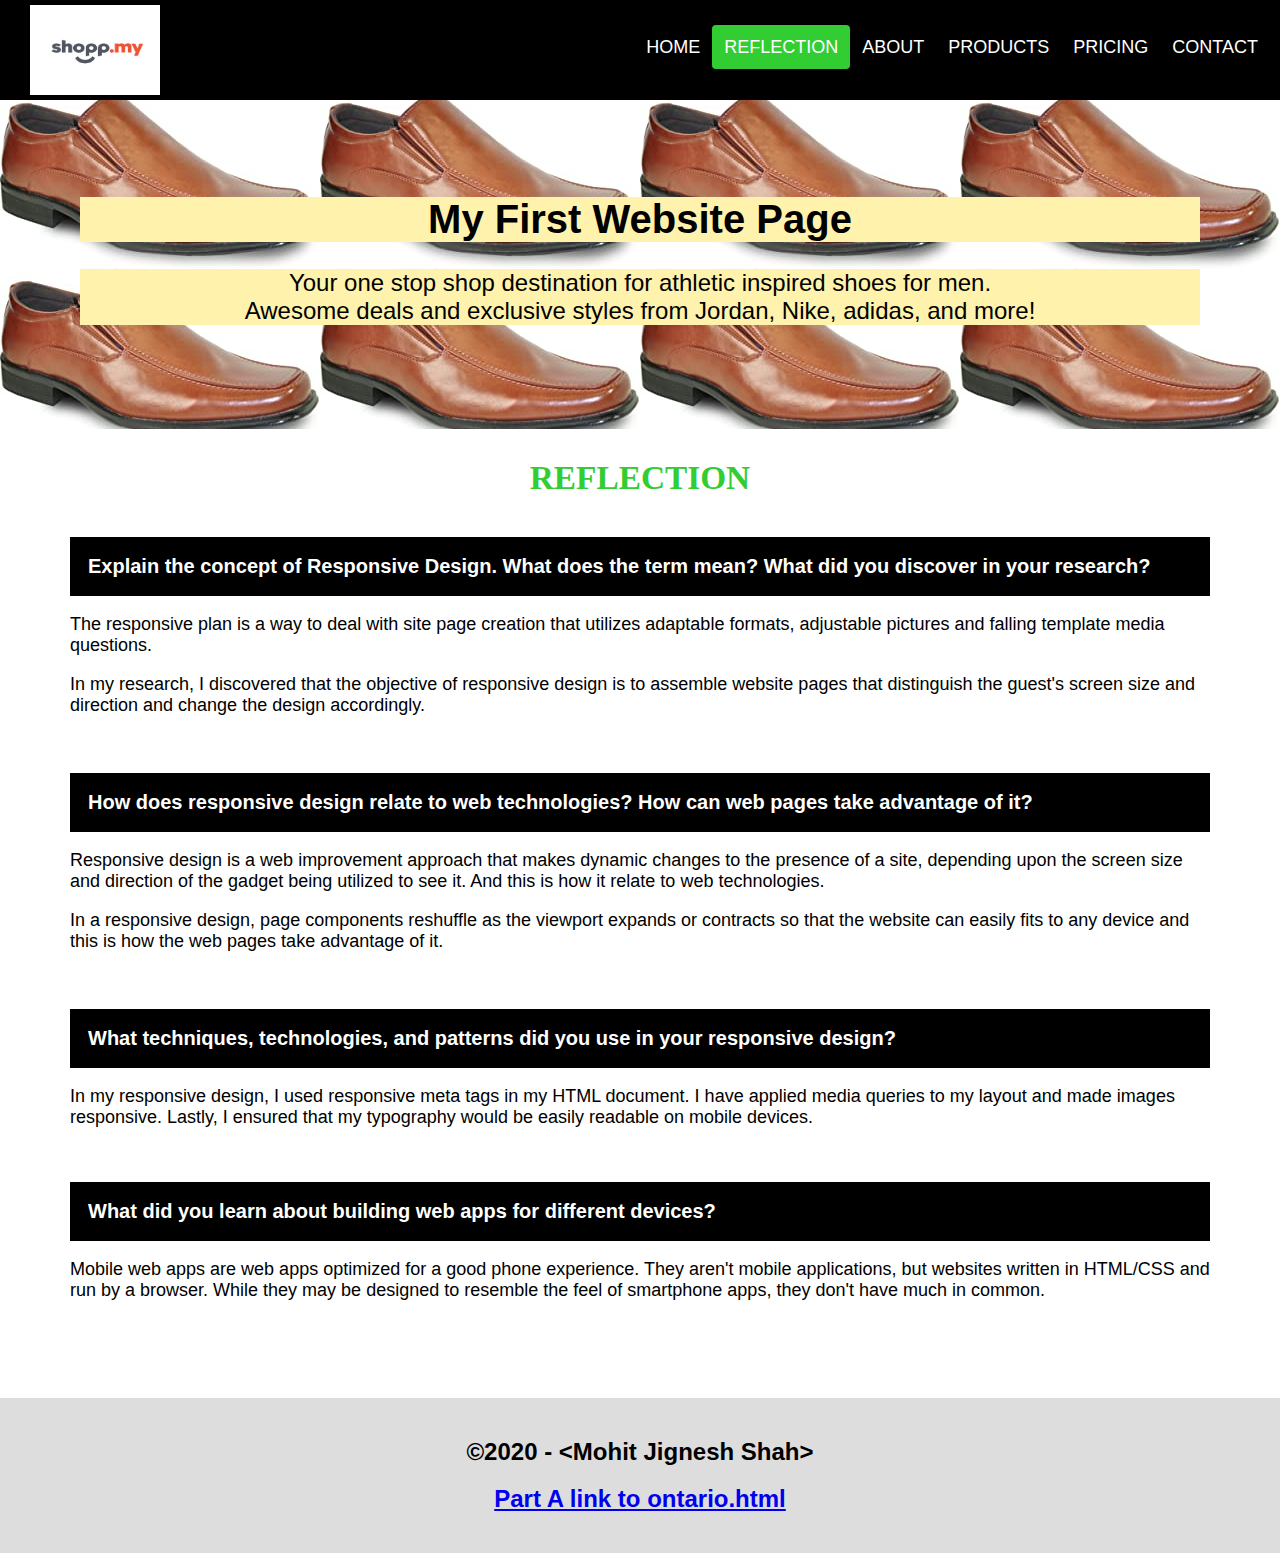
==== reflection.html @ 1d3c548c "first commit" ====
<!DOCTYPE html>
<html lang="en">
<head>
   <meta charset="UTF-8" />
   <title>StoreFront</title>
   <style>
   </style>
   <script>
    function toggleNav() {
        var element = document.getElementById("navigation");
        if (element.style.width == "200px") {
            element.style.width = "0px";
        } else {
            element.style.width = "200px";
        }
    }

    function closeNav() {
      document.getElementById("navigation").style.width = "0";
    }
    </script>
   <link rel='stylesheet' href='css/sitecss.css' type='text/css' media='screen'>
</head>
<body>

<div class="navbar">
            <a href="storefront.html" class = "navbar-left logo">
                <img src = "images/ShopMy.png" alt = "Shopp.My" title = "Shopp.My"/>
            </a>

            <span class = "menu" onclick="toggleNav()">&#9776; Menu</span>
            <div id="navigation" class="menunav">
              <a href="javascript:void(0)" class="closebtn" onclick="closeNav()">&times;</a>
              <a href="storefront.html">Home</a>
              <a class = "mactive" href="reflection.html">Reflection</a>
              <a href="#">About</a>
              <a href="#">Services</a>
              <a href="#">Clients</a>
              <a href="#">Contact</a>
            </div>

                <div class="navbar-right">
                    <a class="shoe" href="storefront.html">HOME</a>
					<a class="active shoe" href="reflection.html">REFLECTION</a>
                    <a class="shoe" href="#about">ABOUT</a>
                    <a class="shoe" href="#products">PRODUCTS</a>
                    <a class="shoe" href="#pricing">PRICING</a>
                    <a class="shoe" href="#contact">CONTACT</a>
                </div>
        </div>
        <br><br><br><br><br>

	<div class="header">
  <h1>My First Website Page</h1>
  <p>Your one stop shop destination for athletic inspired shoes for men.<br>
  Awesome deals and exclusive styles from Jordan, Nike, adidas, and more!</p>
</div>

<div class="reflect1">
<div class="head1">REFLECTION</div>
</div>

<div class="reflect">

<div class="accordion">Explain the concept of Responsive Design.  What does the term mean?  What did you discover in your research?</div>
<div class="panel1">
    <p>The responsive plan is a way to deal with site page creation that utilizes adaptable formats, adjustable pictures and falling template media questions. </p>
	<p>In my research, I discovered that the objective of responsive design is to assemble website pages that distinguish the guest's screen size and direction and change the design accordingly.</p><br>
</div>
<br>

<button class="accordion">How does responsive design relate to web technologies?  How can web pages take advantage of it?</button>
<div class="panel1">
  <p>Responsive design is a web improvement approach that makes dynamic changes to the presence of a site, depending upon the screen size and direction of the gadget being utilized to see it. And this is how it relate to web technologies.</p>
  <p>In a responsive design, page components reshuffle as the viewport expands or contracts so that the website can easily fits to any device and this is how the web pages take advantage of it.</p><br>
</div>
<br>

<button class="accordion">What techniques, technologies, and patterns did you use in your responsive design?</button>
<div class="panel1">
  <p>In my responsive design, I used responsive meta tags in my HTML document. I have applied media queries to my layout and made images responsive. Lastly, I ensured that my typography would be easily readable on mobile devices.</p>
</div><br>
<br>

<button class="accordion">What did you learn about building web apps for different devices?</button>
<div class="panel1">
  <p>Mobile web apps are web apps optimized for a good phone experience. They aren't mobile applications, but websites written in HTML/CSS and run by a browser. While they may be designed to resemble the feel of smartphone apps, they don't have much in common.</p><br>
</div>
<br>
</div>


<div class="footer">
  <h2>©2020 - &lt;Mohit Jignesh Shah&gt;</h2>
	<h2><a href="../partA/ontario.html">Part A link to ontario.html</a></h2>
</div>
	
</body>
</html>

<!-- Images are taken from Amazon website: https://www.amazon.ca/s?k=formal+shoes+for+men&s=price-desc-rank&qid=1584053174&ref=sr_st_price-desc-rank -->
---- css/sitecss.css ----
/********************************************************************
I declare that my assignment is wholly my own work in accordance with Seneca
Academic Policy. No part of this assignment has been copied manually or
electronically from any other source (including web sites) except for the
information supplied by the WEB222 instructors and / or made available in this
assignment for my use.
I also declare that no part of this assignment has been distributed to other
students.
Name: Mohit Jignesh Shah
Dated: March 20, 2020
********************************************************************/

/*Body css*/
* {
  box-sizing: border-box;
}

/* Style the body */
body {
  font-family: Arial, Helvetica, sans-serif;
  margin: 0;
}

/* Style the top navigation bar */
.navbar {
  overflow: hidden;
  background-color: black;
  padding: 5px 10px;
  position: fixed;
  top: 0;
  width: 100%;
  display: inline-block;
  z-index: 1000;
}

/*css of navigation bar*/
.navbar .shoe {
  float: left;
  color: white;
  text-align: center;
  padding: 12px;
  text-decoration: none;
  font-size: 18px; 
  line-height: 20px;
  border-radius: 4px;
}

/*css of logo in the navigation bar*/
.navbar a.logo {
  font-size: 0px;
  font-weight: bold;
  margin-bottom: 0px;
}

/*css of hover of the navigation bar*/
.navbar .shoe:hover{
    background-color: limegreen;
}

/*css of image in the navigation bar*/
.navbar img{
	height: 90px;
	width: 130px;
}

.navbar a:hover {
  color: black;
}

/*css of tabs in the navigation bar*/
.navbar a.active {
  background-color: limegreen;
  color: white;
}

/*css of right side in the navigation bar*/
.navbar-right {
  float: right;
  margin-right: 90px;
  padding-top: 20px;
}

/*css of left side in the navigation bar*/
.navbar-left {
    float: left;
    margin-left: 20px;
}

/* Header/logo Title */
.header {
  padding: 80px;
  text-align: center;
  background-image: url("../images/backg.jpg");
  background-repeat: repeat;
  color: black;
}

.header p{
  font-size: 24px;
  background-color: #fff2ac;
}

/* Increase the font size of the heading */
.header h1 {
  font-size: 40px;
  background-color: #fff2ac;
}

/* Column container */
.row {
display : flex;
flex-wrap : wrap;
}

/* Create two unequal columns that sits next to each other */
/* Sidebar/left column */
.side {
  flex: 30%;
background-color : #f1f1f1;
padding : 20px;
}

/* Main column */
.main {
flex : 70%;
background-color : white;
padding : 20px;
}

/* Fake image, just for this example */
.img {
  padding: 20px;
}

/*Hover Button*/
.button {
  display: inline-block;
  border-radius: 4px;
  background-color: #f4511e;
  border: none;
  color: #FFFFFF;
  text-align: center;
  font-size: 20px;
  padding: 10px;
  width: 150px;
  transition: all 0.5s;
  cursor: pointer;
  margin: 5px;
  vertical-align:middle;
}

.button span {
  cursor: pointer;
  display: inline-block;
  position: relative;
  transition: 0.5s;
}

.button span:after {
  content: '\00bb';
  position: absolute;
  opacity: 0;
  top: 0;
  right: -20px;
  transition: 0.5s;
}

.button:hover span {
  padding-right: 25px;
}

.button:hover span:after {
  opacity: 1;
  right: 0;
}

/*Click Button*/
.button1 {
  display: inline-block;
  padding: 10px 20px;
  font-size: 20px;
  cursor: pointer;
  text-align: center;
  text-decoration: none;
  outline: none;
  color: #fff;
  background-color: #4CAF50;
  border: none;
  border-radius: 15px;
  box-shadow: 0 4px #999;
}

.button1:hover {background-color: #3e8e41}

.button1:active {
  background-color: #3e8e41;
  box-shadow: 0 5px #666;
  transform: translateY(4px);
}

/* Footer */
.footer {
  padding: 20px;
  text-align: center;
  background: #ddd;
}

/* Background Color of the description area*/
.backcol{
	background-color: #fff6c4;
	padding: 5px 15px;
}	
				
.accordion {
	font-weight:bold;
  background-color: black;
  color: white;
  padding: 18px;
  width: 100%;
  border: none;
  text-align: left;
  outline: none;
  font-size: 20px;
  transition: 0.4s;
}

.accordion:after {
  color: #777;
  font-weight: bold;
  float: right;
  margin-left: 5px;
}

.panel {
  padding: 0 18px;
  background-color: limegreen;
  max-height: 0;
  overflow: hidden;
  transition: max-height 0.2s ease-out;
}

.panel1{
  font-size: 18px;
}

.reflect1{
	text-align:center;
}

.reflect{
	padding:40px;
	margin-left:30px;
	margin-right:30px;
}

.head1 {
	font-family:lato;
	color:limegreen;
	font-weight:bold;
	margin-top:30px;
	font-size: 25pt;
}

/*side nav*/

.menunav {
  height: 100%;
  width: 0;
  position: fixed;
  z-index: 1;
  top: 0;
  right: 0;
  background-color: #111;
  overflow-x: hidden;
  transition: 0.5s;
  padding-top: 60px;
}

.menunav a {
  padding: 8px 8px 8px 32px;
  text-decoration: none;
  font-size: 25px;
  color: white;
  display: block;
  transition: 0.3s;
}

.menunav a:hover {
  color: limegreen;
}

.menunav .closebtn {
  position: absolute;
  top: 0;
  right: 25px;
  font-size: 36px;
  margin-left: 50px;
}

.menu{
  font-size:30px;
  cursor:pointer;
  color:white;
  float: right;
  margin-top: 20px;
  margin-right: 20px;
  display: none;
}

a.mactive{
  background-color: limegreen;
  color: black;
}

@media only screen and (max-width: 600px) {
  .body{
    display: block;
  }

  .topnav{
    display: inline-block;
  }

  .topnav .icon{
    display: block;
  }
  
  .navbar-right{
    display: none;
  }

  .menu{
    display: block;
  }

  .navbar .shoe{
    display: none;
  }

  .navbar img{
    margin: 0 auto;
  }

  .reflect{
    margin: 0px;
    font-size: 18px;
  }

}

@media only screen and (max-width: 900px) and (min-width: 599px) {
  .body{
    display: block;
  }
  
  .navbar{
    width: 100%;
  }
  
  .navbar-right{
    display: none;
    margin-right: 0px;
  }

  .menu{
    display: block;
  }

  .navbar .shoe{
    display: none;
  }

  .navbar img{
    margin: 0 auto;
  }

  .side{
    margin: auto;
    flex: 0%;
  }

  .img{
    margin: auto;
    display: block;
  }
}

@media screen and (max-width: 1350px) and (min-width: 899px) {
  .body{
    display: block;
  }
  
  .navbar{
    width: 100%;
  }

  .menu{
    display: none;
  }
  
  .navbar-right{
    display: block;
    margin-right: 0px;
  }

  .navbar .shoe{
    display: block;
  }

  .navbar img{
    margin: 0 auto;
  }

  .side{
    float: left;
    flex: 0%;
  }

  .img{
    margin: auto;
    display: block;
  }

  .main{
    flex: 0%;
    float: right;
  }
}
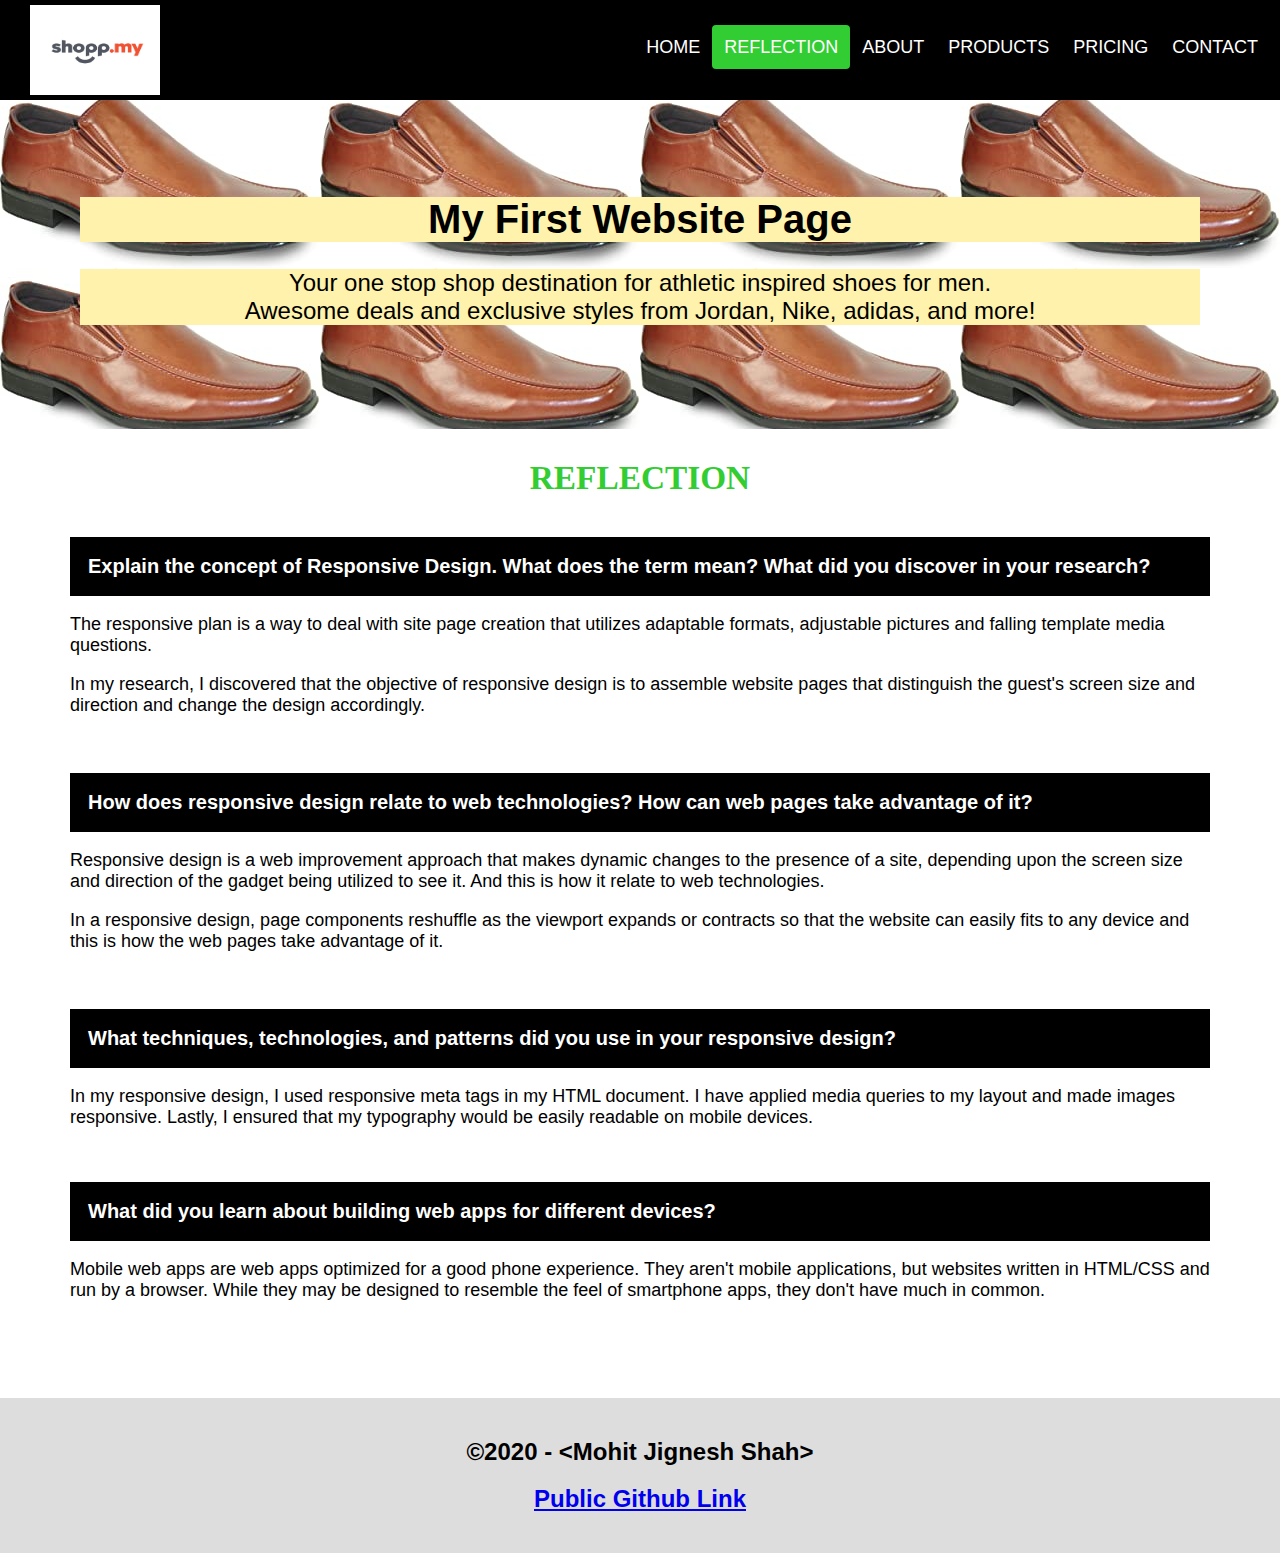
==== commit 309b655d: "first commit" ====
--- a/reflection.html
+++ b/reflection.html
@@ -19,6 +19,7 @@
       document.getElementById("navigation").style.width = "0";
     }
     </script>
+	<meta name="viewport" content="width=device-width, initial-scale=1.0">
    <link rel='stylesheet' href='css/sitecss.css' type='text/css' media='screen'>
 </head>
 <body>
@@ -92,7 +93,7 @@
 
 <div class="footer">
   <h2>©2020 - &lt;Mohit Jignesh Shah&gt;</h2>
-	<h2><a href="../partA/ontario.html">Part A link to ontario.html</a></h2>
+	<h2><a href="https://mjshah44.github.io/Storefront/">Public Github Link</a></h2>
 </div>
 	
 </body>
--- a/css/sitecss.css
+++ b/css/sitecss.css
@@ -313,28 +313,35 @@
 }
 
 @media only screen and (max-width: 600px) {
-  .body{
-    display: block;
-  }
-
-  .topnav{
-    display: inline-block;
-  }
-
-  .topnav .icon{
-    display: block;
+  
+  body{
+		width: 100%;
+		display: block;
+	}
+	
+  .navbar{
+	width: 100%;
   }
   
   .navbar-right{
-    display: none;
+    display: block;
+  }
+  
+  .navbar-left{
+	margin: 0px;
+  }
+  
+  .navbar .shoe{
+	display: none;
   }
 
   .menu{
     display: block;
-  }
-
-  .navbar .shoe{
-    display: none;
+	margin-right: 10px;
+  }
+  
+  .menunav{
+	display: block;
   }
 
   .navbar img{
@@ -345,14 +352,19 @@
     margin: 0px;
     font-size: 18px;
   }
+  
+  .img{
+	  padding: 0px;
+  }
 
 }
 
 @media only screen and (max-width: 900px) and (min-width: 599px) {
-  .body{
-    display: block;
-  }
-  
+  
+  body{
+		width: 100%;
+	}
+	
   .navbar{
     width: 100%;
   }
@@ -364,10 +376,7 @@
 
   .menu{
     display: block;
-  }
-
-  .navbar .shoe{
-    display: none;
+	margin-right: 10px;
   }
 
   .navbar img{
@@ -386,12 +395,14 @@
 }
 
 @media screen and (max-width: 1350px) and (min-width: 899px) {
-  .body{
-    display: block;
-  }
+	
+	body{
+		width: 100%;
+	}
   
   .navbar{
     width: 100%;
+	display: block;
   }
 
   .menu{
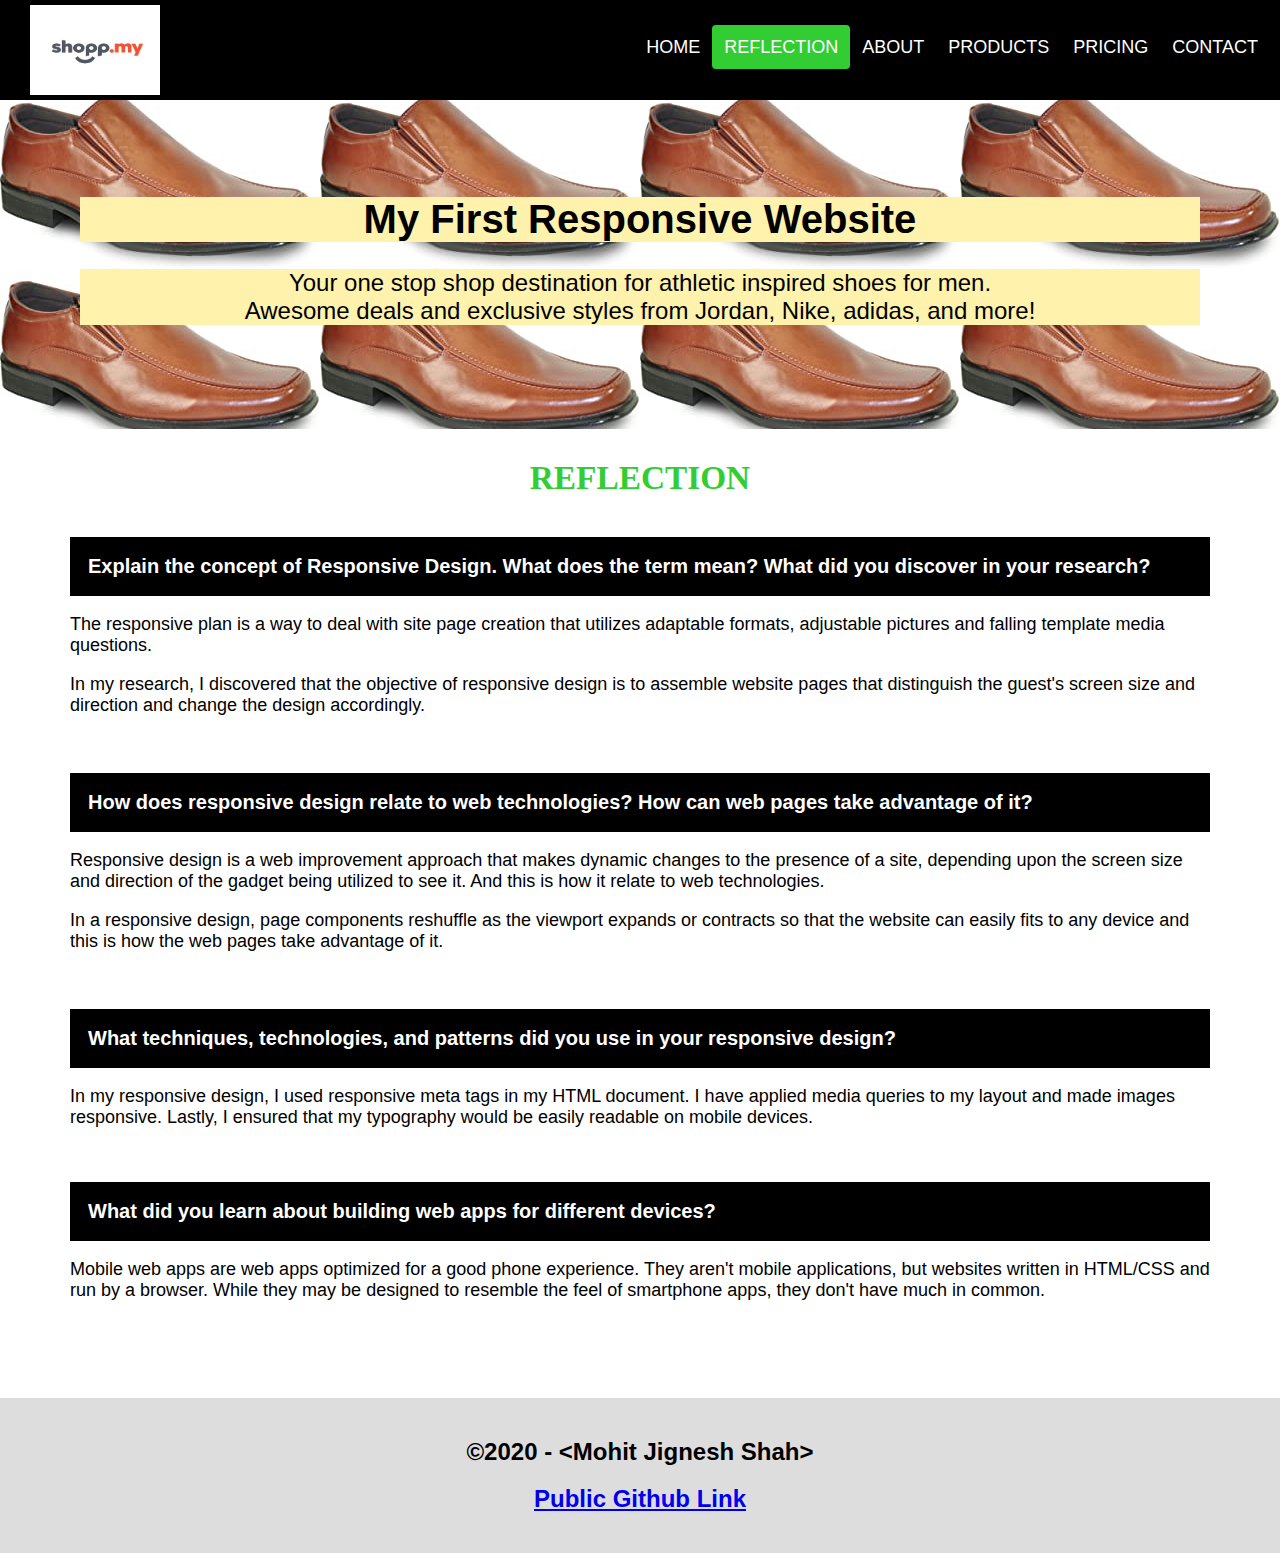
==== commit 441b86fa: "first commit" ====
--- a/reflection.html
+++ b/reflection.html
@@ -52,7 +52,7 @@
         <br><br><br><br><br>
 
 	<div class="header">
-  <h1>My First Website Page</h1>
+  <h1>My First Responsive Website</h1>
   <p>Your one stop shop destination for athletic inspired shoes for men.<br>
   Awesome deals and exclusive styles from Jordan, Nike, adidas, and more!</p>
 </div>
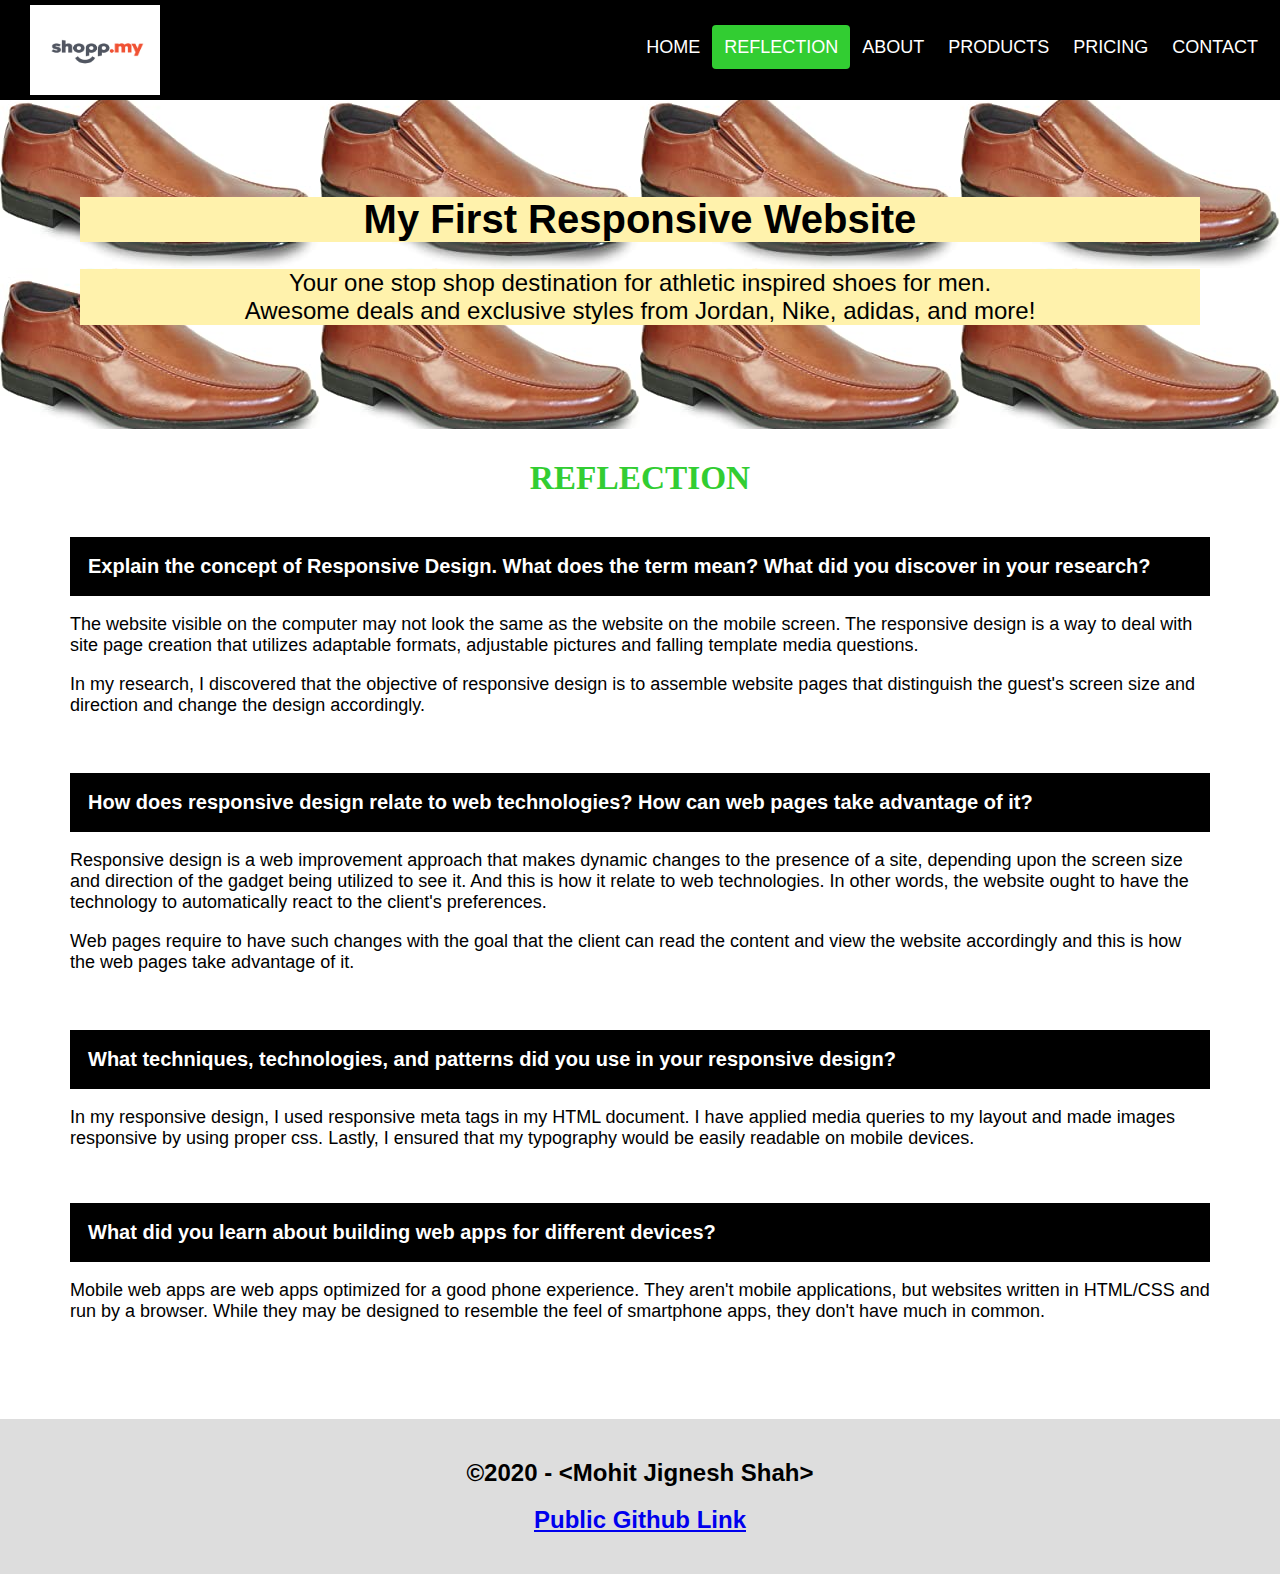
==== commit 85f7bbb1: "first commit" ====
--- a/reflection.html
+++ b/reflection.html
@@ -5,6 +5,8 @@
    <title>StoreFront</title>
    <style>
    </style>
+   
+   <!--Java script-->
    <script>
     function toggleNav() {
         var element = document.getElementById("navigation");
@@ -24,6 +26,7 @@
 </head>
 <body>
 
+<!--Navigation Panel-->
 <div class="navbar">
             <a href="storefront.html" class = "navbar-left logo">
                 <img src = "images/ShopMy.png" alt = "Shopp.My" title = "Shopp.My"/>
@@ -51,35 +54,38 @@
         </div>
         <br><br><br><br><br>
 
+<!--Header-->
 	<div class="header">
   <h1>My First Responsive Website</h1>
   <p>Your one stop shop destination for athletic inspired shoes for men.<br>
   Awesome deals and exclusive styles from Jordan, Nike, adidas, and more!</p>
 </div>
 
+<!--Heading-->
 <div class="reflect1">
 <div class="head1">REFLECTION</div>
 </div>
 
+<!--Main Body-->
 <div class="reflect">
 
 <div class="accordion">Explain the concept of Responsive Design.  What does the term mean?  What did you discover in your research?</div>
 <div class="panel1">
-    <p>The responsive plan is a way to deal with site page creation that utilizes adaptable formats, adjustable pictures and falling template media questions. </p>
+    <p>The website visible on the computer may not look the same as the website on the mobile screen. The responsive design is a way to deal with site page creation that utilizes adaptable formats, adjustable pictures and falling template media questions. </p>
 	<p>In my research, I discovered that the objective of responsive design is to assemble website pages that distinguish the guest's screen size and direction and change the design accordingly.</p><br>
 </div>
 <br>
 
 <button class="accordion">How does responsive design relate to web technologies?  How can web pages take advantage of it?</button>
 <div class="panel1">
-  <p>Responsive design is a web improvement approach that makes dynamic changes to the presence of a site, depending upon the screen size and direction of the gadget being utilized to see it. And this is how it relate to web technologies.</p>
-  <p>In a responsive design, page components reshuffle as the viewport expands or contracts so that the website can easily fits to any device and this is how the web pages take advantage of it.</p><br>
+  <p>Responsive design is a web improvement approach that makes dynamic changes to the presence of a site, depending upon the screen size and direction of the gadget being utilized to see it. And this is how it relate to web technologies. In other words, the website ought to have the technology to automatically react to the client's preferences.</p>
+  <p>Web pages require to have such changes with the goal that the client can read the content and view the website accordingly and this is how the web pages take advantage of it.</p><br>
 </div>
 <br>
 
 <button class="accordion">What techniques, technologies, and patterns did you use in your responsive design?</button>
 <div class="panel1">
-  <p>In my responsive design, I used responsive meta tags in my HTML document. I have applied media queries to my layout and made images responsive. Lastly, I ensured that my typography would be easily readable on mobile devices.</p>
+  <p>In my responsive design, I used responsive meta tags in my HTML document. I have applied media queries to my layout and made images responsive by using proper css. Lastly, I ensured that my typography would be easily readable on mobile devices.</p>
 </div><br>
 <br>
 
@@ -90,7 +96,7 @@
 <br>
 </div>
 
-
+<!--Footer-->
 <div class="footer">
   <h2>©2020 - &lt;Mohit Jignesh Shah&gt;</h2>
 	<h2><a href="https://mjshah44.github.io/Storefront/">Public Github Link</a></h2>
@@ -99,4 +105,6 @@
 </body>
 </html>
 
+<!--Public Github Link:-->
+<!--https://mjshah44.github.io/Storefront/-->
 <!-- Images are taken from Amazon website: https://www.amazon.ca/s?k=formal+shoes+for+men&s=price-desc-rank&qid=1584053174&ref=sr_st_price-desc-rank -->--- a/css/sitecss.css
+++ b/css/sitecss.css
@@ -7,7 +7,7 @@
 I also declare that no part of this assignment has been distributed to other
 students.
 Name: Mohit Jignesh Shah
-Dated: March 20, 2020
+Dated: April 10, 2020
 ********************************************************************/
 
 /*Body css*/
@@ -210,7 +210,8 @@
 	background-color: #fff6c4;
 	padding: 5px 15px;
 }	
-				
+
+/*Reflection page body*/		
 .accordion {
 	font-weight:bold;
   background-color: black;
@@ -231,6 +232,7 @@
   margin-left: 5px;
 }
 
+/*Side Panel*/
 .panel {
   padding: 0 18px;
   background-color: limegreen;
@@ -239,10 +241,12 @@
   transition: max-height 0.2s ease-out;
 }
 
+/*Font of Side Panel*/
 .panel1{
   font-size: 18px;
 }
 
+/*Font of Body*/
 .reflect1{
 	text-align:center;
 }
@@ -253,6 +257,7 @@
 	margin-right:30px;
 }
 
+/*Font of h1 tag*/
 .head1 {
 	font-family:lato;
 	color:limegreen;
@@ -312,6 +317,7 @@
   color: black;
 }
 
+/*To make website responsive*/
 @media only screen and (max-width: 600px) {
   
   body{
@@ -359,6 +365,7 @@
 
 }
 
+/*To make website responsive*/
 @media only screen and (max-width: 900px) and (min-width: 599px) {
   
   body{
@@ -394,6 +401,7 @@
   }
 }
 
+/*To make website responsive*/
 @media screen and (max-width: 1350px) and (min-width: 899px) {
 	
 	body{
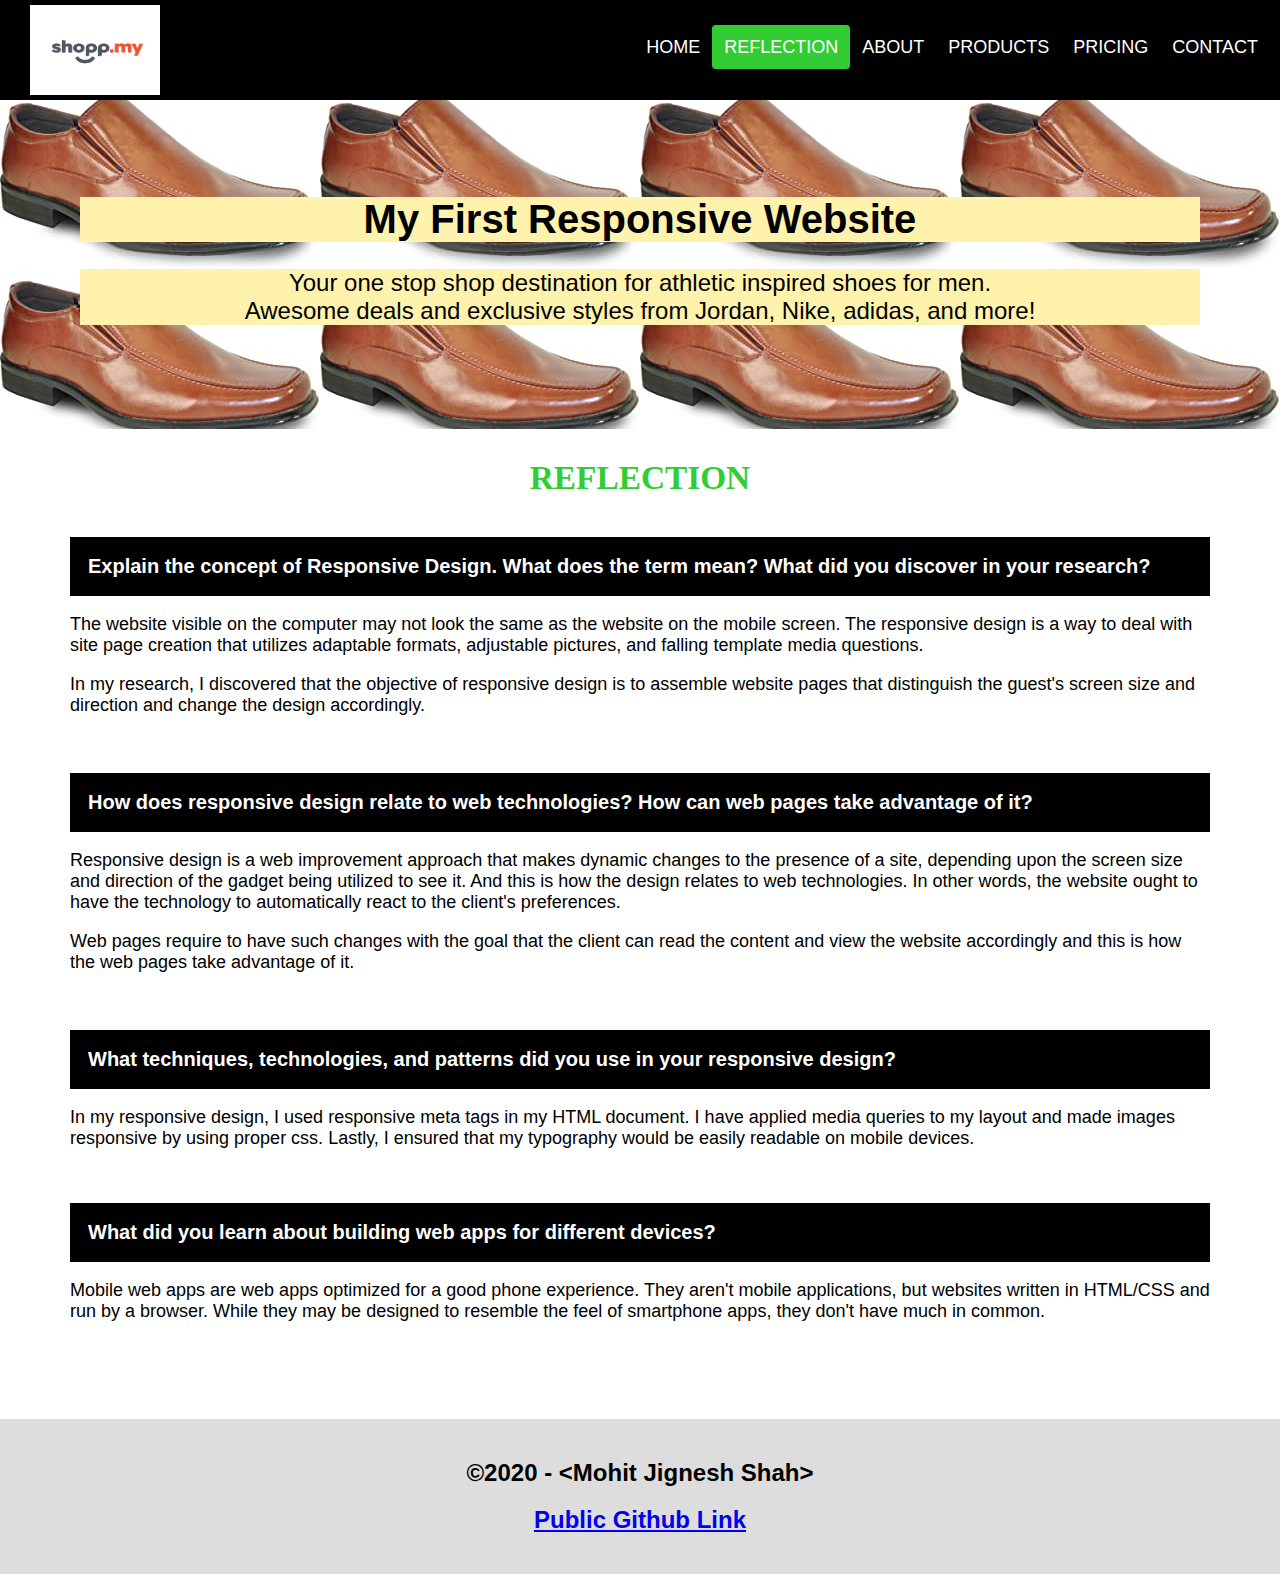
==== commit 9a64d435: "first commit" ====
--- a/reflection.html
+++ b/reflection.html
@@ -2,7 +2,7 @@
 <html lang="en">
 <head>
    <meta charset="UTF-8" />
-   <title>StoreFront</title>
+   <title>Reflection</title>
    <style>
    </style>
    
@@ -71,14 +71,14 @@
 
 <div class="accordion">Explain the concept of Responsive Design.  What does the term mean?  What did you discover in your research?</div>
 <div class="panel1">
-    <p>The website visible on the computer may not look the same as the website on the mobile screen. The responsive design is a way to deal with site page creation that utilizes adaptable formats, adjustable pictures and falling template media questions. </p>
+    <p>The website visible on the computer may not look the same as the website on the mobile screen. The responsive design is a way to deal with site page creation that utilizes adaptable formats, adjustable pictures, and falling template media questions. </p>
 	<p>In my research, I discovered that the objective of responsive design is to assemble website pages that distinguish the guest's screen size and direction and change the design accordingly.</p><br>
 </div>
 <br>
 
 <button class="accordion">How does responsive design relate to web technologies?  How can web pages take advantage of it?</button>
 <div class="panel1">
-  <p>Responsive design is a web improvement approach that makes dynamic changes to the presence of a site, depending upon the screen size and direction of the gadget being utilized to see it. And this is how it relate to web technologies. In other words, the website ought to have the technology to automatically react to the client's preferences.</p>
+  <p>Responsive design is a web improvement approach that makes dynamic changes to the presence of a site, depending upon the screen size and direction of the gadget being utilized to see it. And this is how the design relates to web technologies. In other words, the website ought to have the technology to automatically react to the client's preferences.</p>
   <p>Web pages require to have such changes with the goal that the client can read the content and view the website accordingly and this is how the web pages take advantage of it.</p><br>
 </div>
 <br>
